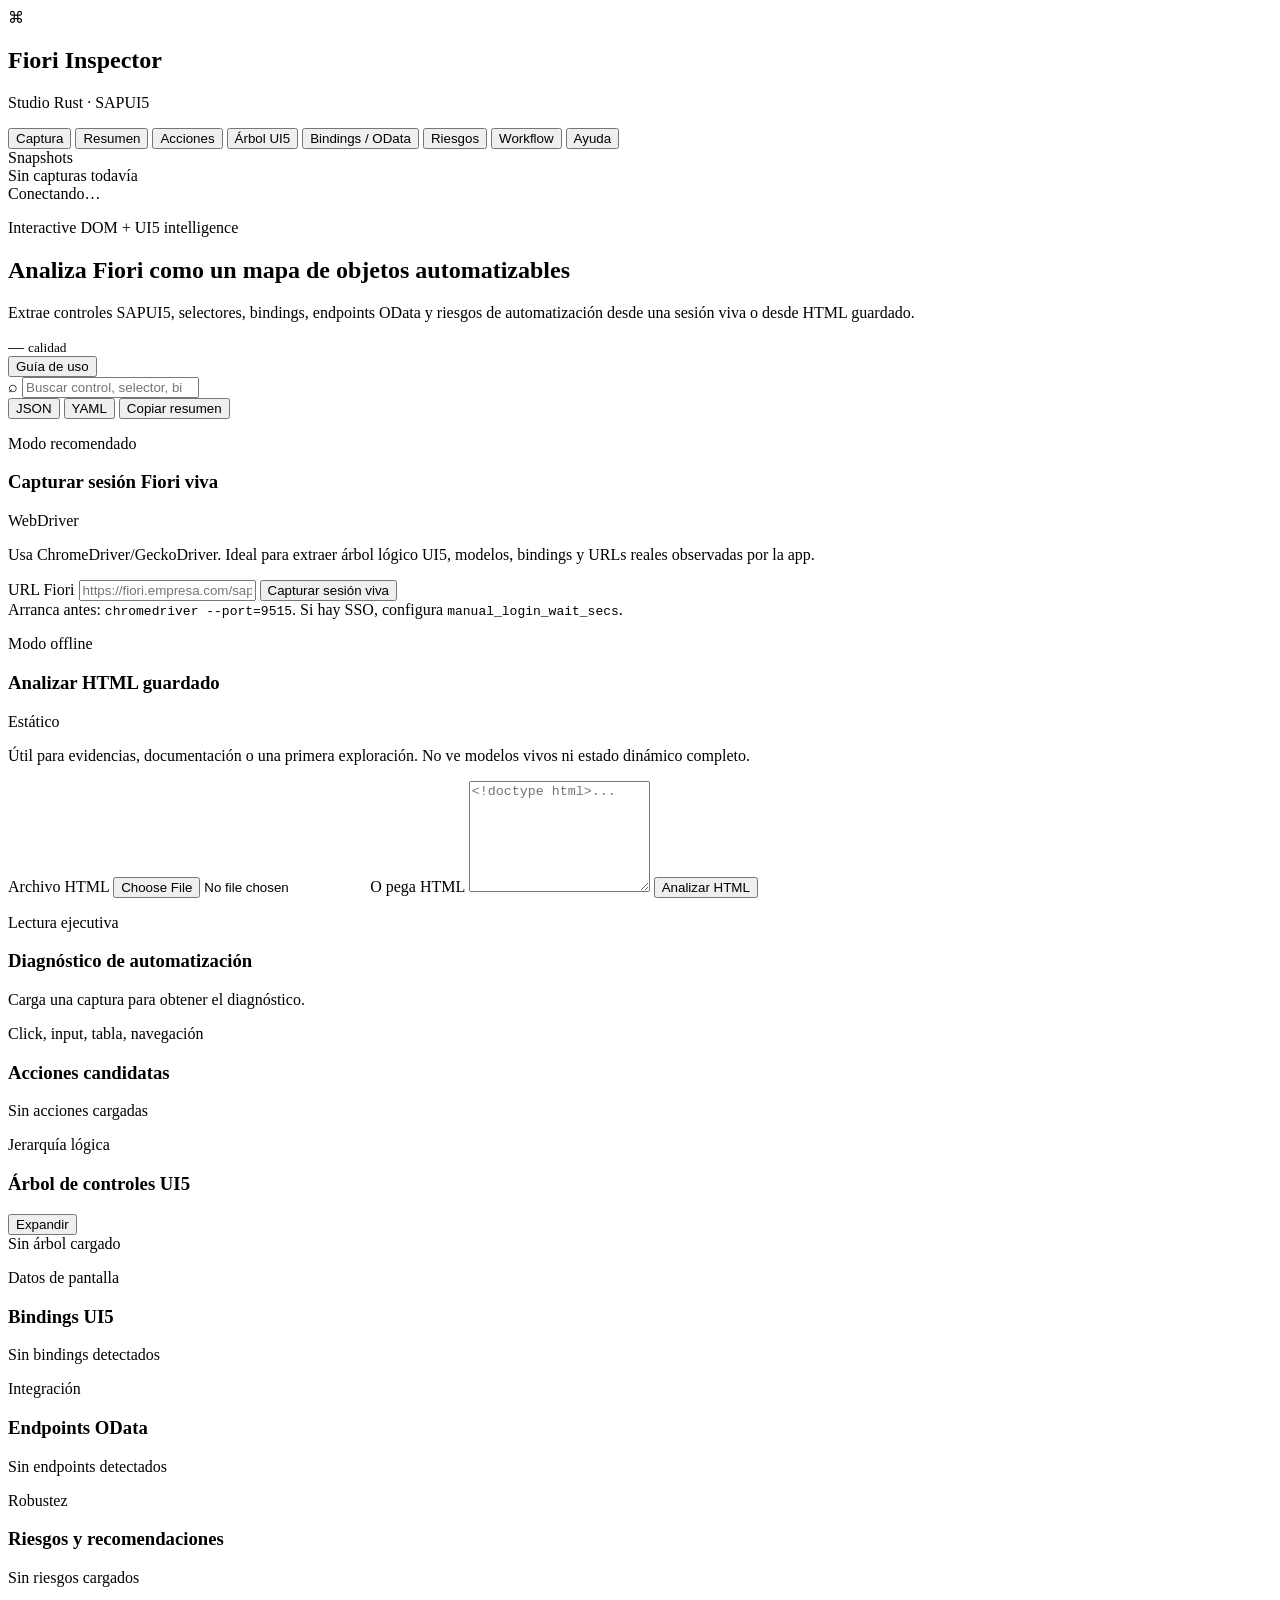
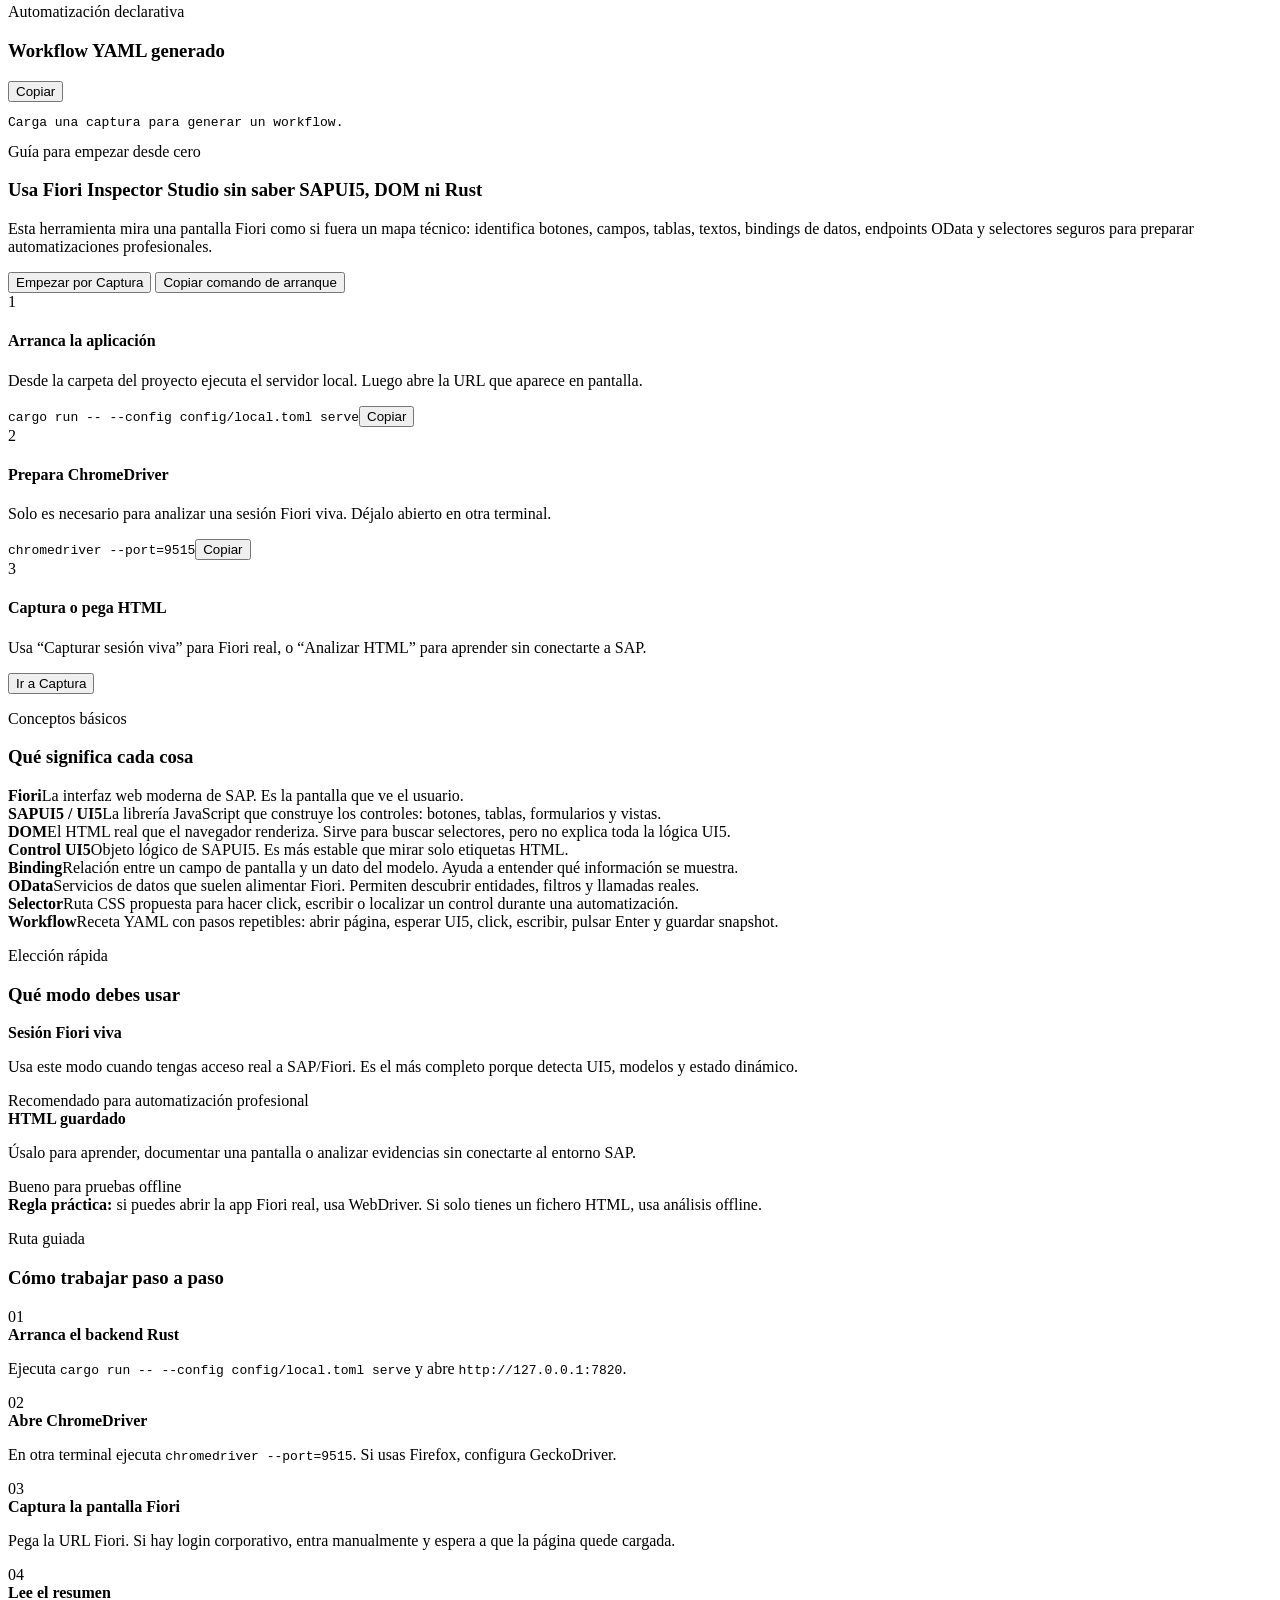
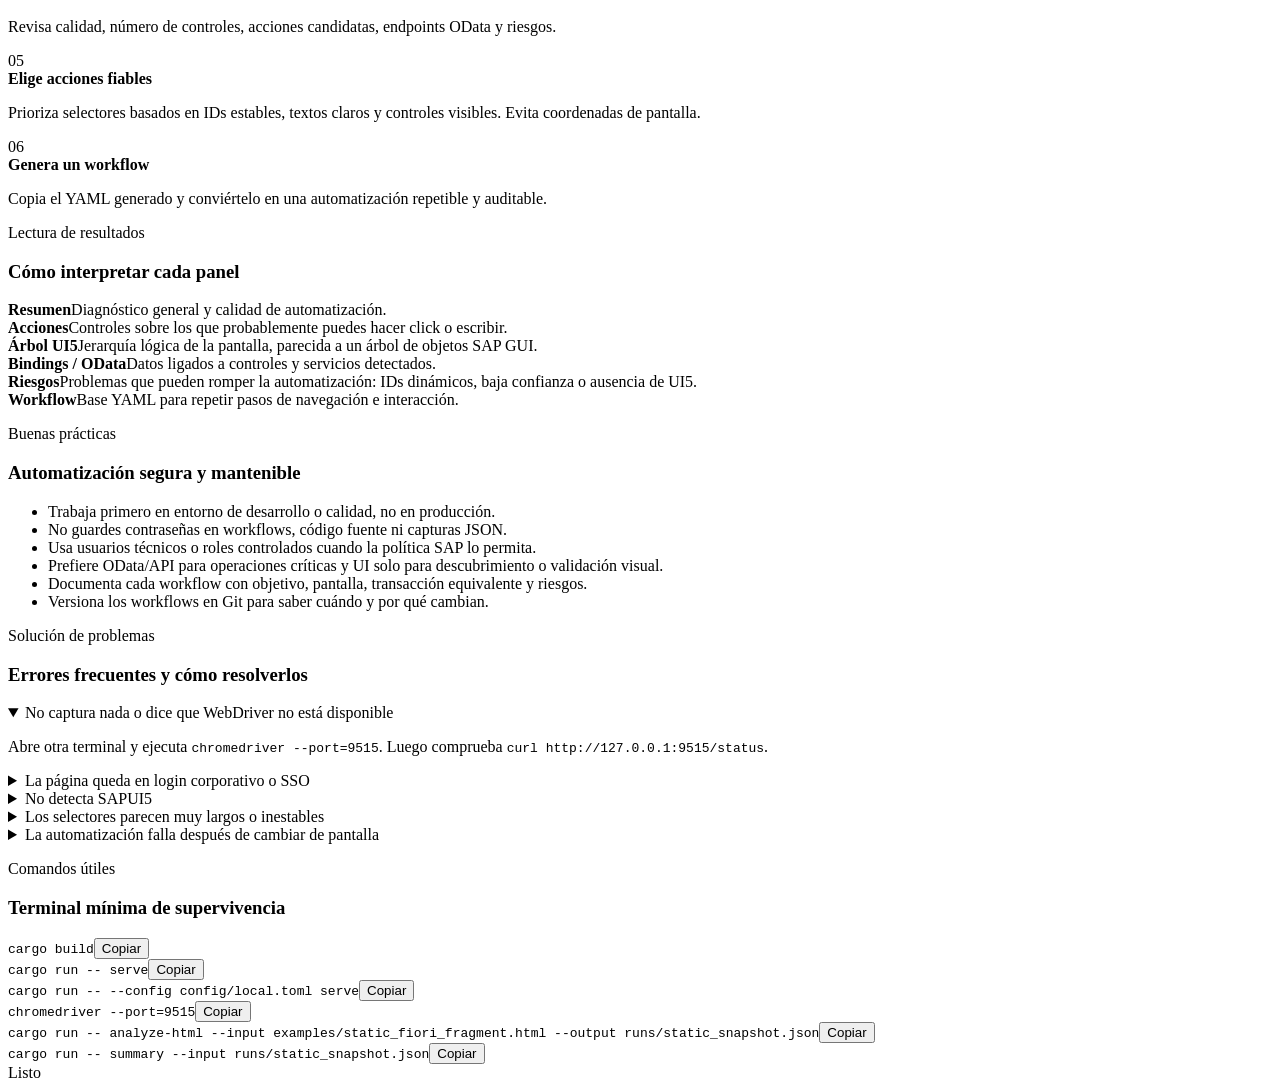
==== static/index.html @ 7b2f5b08 "Initial release: Fiori Inspector Studio in Rust" ====
<!doctype html>
<html lang="es">
<head>
  <meta charset="utf-8" />
  <meta name="viewport" content="width=device-width, initial-scale=1" />
  <title>Fiori Inspector Studio</title>
  <link rel="stylesheet" href="/styles.css" />
</head>
<body>
  <div class="aurora aurora-one"></div>
  <div class="aurora aurora-two"></div>

  <main class="shell">
    <aside class="sidebar glass">
      <div class="brand">
        <div class="logo">⌘</div>
        <div>
          <h1>Fiori Inspector</h1>
          <p>Studio Rust · SAPUI5</p>
        </div>
      </div>

      <nav class="nav">
        <button class="nav-item active" data-view="capture">Captura</button>
        <button class="nav-item" data-view="overview">Resumen</button>
        <button class="nav-item" data-view="actions">Acciones</button>
        <button class="nav-item" data-view="tree">Árbol UI5</button>
        <button class="nav-item" data-view="bindings">Bindings / OData</button>
        <button class="nav-item" data-view="risks">Riesgos</button>
        <button class="nav-item" data-view="workflow">Workflow</button>
        <button class="nav-item help-nav" data-view="help">Ayuda</button>
      </nav>

      <section class="history">
        <div class="section-title">Snapshots</div>
        <div id="snapshotList" class="snapshot-list empty">Sin capturas todavía</div>
      </section>

      <footer class="side-footer">
        <span id="healthDot" class="dot"></span>
        <span id="healthText">Conectando…</span>
      </footer>
    </aside>

    <section class="content">
      <header class="hero glass">
        <div>
          <p class="eyebrow">Interactive DOM + UI5 intelligence</p>
          <h2>Analiza Fiori como un mapa de objetos automatizables</h2>
          <p class="hero-text">Extrae controles SAPUI5, selectores, bindings, endpoints OData y riesgos de automatización desde una sesión viva o desde HTML guardado.</p>
        </div>
        <div class="hero-side">
          <div class="score-ring" id="scoreRing">
            <span id="scoreValue">—</span>
            <small>calidad</small>
          </div>
          <button class="ghost help-pill" id="openHelpBtn">Guía de uso</button>
        </div>
      </header>

      <section class="toolbar glass">
        <div class="search-wrap">
          <span>⌕</span>
          <input id="globalSearch" type="search" placeholder="Buscar control, selector, binding, texto…" />
        </div>
        <button class="ghost" id="downloadJsonBtn">JSON</button>
        <button class="ghost" id="downloadWorkflowBtn">YAML</button>
        <button class="primary" id="copySummaryBtn">Copiar resumen</button>
      </section>

      <section id="capture" class="view active-view">
        <div class="grid two">
          <article class="card glass">
            <div class="card-head">
              <div>
                <p class="eyebrow">Modo recomendado</p>
                <h3>Capturar sesión Fiori viva</h3>
              </div>
              <span class="pill">WebDriver</span>
            </div>
            <p class="muted">Usa ChromeDriver/GeckoDriver. Ideal para extraer árbol lógico UI5, modelos, bindings y URLs reales observadas por la app.</p>
            <label class="field">
              <span>URL Fiori</span>
              <input id="browserUrl" placeholder="https://fiori.empresa.com/sap/bc/ui2/flp#..." />
            </label>
            <button class="primary wide" id="captureBrowserBtn">Capturar sesión viva</button>
            <div class="hint">Arranca antes: <code>chromedriver --port=9515</code>. Si hay SSO, configura <code>manual_login_wait_secs</code>.</div>
          </article>

          <article class="card glass">
            <div class="card-head">
              <div>
                <p class="eyebrow">Modo offline</p>
                <h3>Analizar HTML guardado</h3>
              </div>
              <span class="pill subtle">Estático</span>
            </div>
            <p class="muted">Útil para evidencias, documentación o una primera exploración. No ve modelos vivos ni estado dinámico completo.</p>
            <label class="field file-field">
              <span>Archivo HTML</span>
              <input id="htmlFile" type="file" accept=".html,.htm,text/html" />
            </label>
            <label class="field">
              <span>O pega HTML</span>
              <textarea id="htmlPaste" rows="7" placeholder="<!doctype html>..."></textarea>
            </label>
            <button class="secondary wide" id="analyzeHtmlBtn">Analizar HTML</button>
          </article>
        </div>
      </section>

      <section id="overview" class="view">
        <div id="metricGrid" class="metrics"></div>
        <article class="card glass">
          <div class="card-head">
            <div>
              <p class="eyebrow">Lectura ejecutiva</p>
              <h3>Diagnóstico de automatización</h3>
            </div>
          </div>
          <p id="executiveSummary" class="summary-text">Carga una captura para obtener el diagnóstico.</p>
          <div id="patterns" class="chips"></div>
        </article>
      </section>

      <section id="actions" class="view">
        <article class="card glass">
          <div class="card-head">
            <div>
              <p class="eyebrow">Click, input, tabla, navegación</p>
              <h3>Acciones candidatas</h3>
            </div>
          </div>
          <div id="actionsList" class="object-list empty">Sin acciones cargadas</div>
        </article>
      </section>

      <section id="tree" class="view">
        <article class="card glass">
          <div class="card-head">
            <div>
              <p class="eyebrow">Jerarquía lógica</p>
              <h3>Árbol de controles UI5</h3>
            </div>
            <button class="ghost" id="expandTreeBtn">Expandir</button>
          </div>
          <div id="treeView" class="tree empty">Sin árbol cargado</div>
        </article>
      </section>

      <section id="bindings" class="view">
        <div class="grid two">
          <article class="card glass">
            <div class="card-head">
              <div>
                <p class="eyebrow">Datos de pantalla</p>
                <h3>Bindings UI5</h3>
              </div>
            </div>
            <div id="bindingsList" class="object-list empty">Sin bindings detectados</div>
          </article>
          <article class="card glass">
            <div class="card-head">
              <div>
                <p class="eyebrow">Integración</p>
                <h3>Endpoints OData</h3>
              </div>
            </div>
            <div id="odataList" class="object-list empty">Sin endpoints detectados</div>
          </article>
        </div>
      </section>

      <section id="risks" class="view">
        <article class="card glass">
          <div class="card-head">
            <div>
              <p class="eyebrow">Robustez</p>
              <h3>Riesgos y recomendaciones</h3>
            </div>
          </div>
          <div id="riskList" class="object-list empty">Sin riesgos cargados</div>
          <div id="recommendations" class="recommendations"></div>
        </article>
      </section>

      <section id="workflow" class="view">
        <article class="card glass">
          <div class="card-head">
            <div>
              <p class="eyebrow">Automatización declarativa</p>
              <h3>Workflow YAML generado</h3>
            </div>
            <button class="ghost" id="copyWorkflowBtn">Copiar</button>
          </div>
          <pre id="workflowYaml" class="code-block">Carga una captura para generar un workflow.</pre>
        </article>
      </section>


      <section id="help" class="view">
        <article class="card glass help-hero-card">
          <div class="help-kicker">Guía para empezar desde cero</div>
          <h3>Usa Fiori Inspector Studio sin saber SAPUI5, DOM ni Rust</h3>
          <p class="help-lead">
            Esta herramienta mira una pantalla Fiori como si fuera un mapa técnico: identifica botones, campos, tablas, textos,
            bindings de datos, endpoints OData y selectores seguros para preparar automatizaciones profesionales.
          </p>
          <div class="help-actions">
            <button class="primary" id="helpStartBtn">Empezar por Captura</button>
            <button class="ghost copy-command" data-copy="cargo run -- --config config/local.toml serve">Copiar comando de arranque</button>
          </div>
        </article>

        <div class="help-grid three">
          <article class="help-card glass">
            <span class="help-icon">1</span>
            <h4>Arranca la aplicación</h4>
            <p>Desde la carpeta del proyecto ejecuta el servidor local. Luego abre la URL que aparece en pantalla.</p>
            <div class="command-line"><code>cargo run -- --config config/local.toml serve</code><button class="mini copy-command" data-copy="cargo run -- --config config/local.toml serve">Copiar</button></div>
          </article>
          <article class="help-card glass">
            <span class="help-icon">2</span>
            <h4>Prepara ChromeDriver</h4>
            <p>Solo es necesario para analizar una sesión Fiori viva. Déjalo abierto en otra terminal.</p>
            <div class="command-line"><code>chromedriver --port=9515</code><button class="mini copy-command" data-copy="chromedriver --port=9515">Copiar</button></div>
          </article>
          <article class="help-card glass">
            <span class="help-icon">3</span>
            <h4>Captura o pega HTML</h4>
            <p>Usa “Capturar sesión viva” para Fiori real, o “Analizar HTML” para aprender sin conectarte a SAP.</p>
            <button class="secondary wide" id="helpOpenCaptureBtn">Ir a Captura</button>
          </article>
        </div>

        <div class="grid two help-section-grid">
          <article class="card glass">
            <div class="card-head">
              <div>
                <p class="eyebrow">Conceptos básicos</p>
                <h3>Qué significa cada cosa</h3>
              </div>
            </div>
            <div class="concept-list">
              <div class="concept"><strong>Fiori</strong><span>La interfaz web moderna de SAP. Es la pantalla que ve el usuario.</span></div>
              <div class="concept"><strong>SAPUI5 / UI5</strong><span>La librería JavaScript que construye los controles: botones, tablas, formularios y vistas.</span></div>
              <div class="concept"><strong>DOM</strong><span>El HTML real que el navegador renderiza. Sirve para buscar selectores, pero no explica toda la lógica UI5.</span></div>
              <div class="concept"><strong>Control UI5</strong><span>Objeto lógico de SAPUI5. Es más estable que mirar solo etiquetas HTML.</span></div>
              <div class="concept"><strong>Binding</strong><span>Relación entre un campo de pantalla y un dato del modelo. Ayuda a entender qué información se muestra.</span></div>
              <div class="concept"><strong>OData</strong><span>Servicios de datos que suelen alimentar Fiori. Permiten descubrir entidades, filtros y llamadas reales.</span></div>
              <div class="concept"><strong>Selector</strong><span>Ruta CSS propuesta para hacer click, escribir o localizar un control durante una automatización.</span></div>
              <div class="concept"><strong>Workflow</strong><span>Receta YAML con pasos repetibles: abrir página, esperar UI5, click, escribir, pulsar Enter y guardar snapshot.</span></div>
            </div>
          </article>

          <article class="card glass">
            <div class="card-head">
              <div>
                <p class="eyebrow">Elección rápida</p>
                <h3>Qué modo debes usar</h3>
              </div>
            </div>
            <div class="decision-cards">
              <div class="decision-card recommended">
                <strong>Sesión Fiori viva</strong>
                <p>Usa este modo cuando tengas acceso real a SAP/Fiori. Es el más completo porque detecta UI5, modelos y estado dinámico.</p>
                <span>Recomendado para automatización profesional</span>
              </div>
              <div class="decision-card">
                <strong>HTML guardado</strong>
                <p>Úsalo para aprender, documentar una pantalla o analizar evidencias sin conectarte al entorno SAP.</p>
                <span>Bueno para pruebas offline</span>
              </div>
            </div>
            <div class="callout info">
              <strong>Regla práctica:</strong> si puedes abrir la app Fiori real, usa WebDriver. Si solo tienes un fichero HTML, usa análisis offline.
            </div>
          </article>
        </div>

        <article class="card glass">
          <div class="card-head">
            <div>
              <p class="eyebrow">Ruta guiada</p>
              <h3>Cómo trabajar paso a paso</h3>
            </div>
          </div>
          <div class="timeline">
            <div class="timeline-step"><span>01</span><div><strong>Arranca el backend Rust</strong><p>Ejecuta <code>cargo run -- --config config/local.toml serve</code> y abre <code>http://127.0.0.1:7820</code>.</p></div></div>
            <div class="timeline-step"><span>02</span><div><strong>Abre ChromeDriver</strong><p>En otra terminal ejecuta <code>chromedriver --port=9515</code>. Si usas Firefox, configura GeckoDriver.</p></div></div>
            <div class="timeline-step"><span>03</span><div><strong>Captura la pantalla Fiori</strong><p>Pega la URL Fiori. Si hay login corporativo, entra manualmente y espera a que la página quede cargada.</p></div></div>
            <div class="timeline-step"><span>04</span><div><strong>Lee el resumen</strong><p>Revisa calidad, número de controles, acciones candidatas, endpoints OData y riesgos.</p></div></div>
            <div class="timeline-step"><span>05</span><div><strong>Elige acciones fiables</strong><p>Prioriza selectores basados en IDs estables, textos claros y controles visibles. Evita coordenadas de pantalla.</p></div></div>
            <div class="timeline-step"><span>06</span><div><strong>Genera un workflow</strong><p>Copia el YAML generado y conviértelo en una automatización repetible y auditable.</p></div></div>
          </div>
        </article>

        <div class="grid two help-section-grid">
          <article class="card glass">
            <div class="card-head">
              <div>
                <p class="eyebrow">Lectura de resultados</p>
                <h3>Cómo interpretar cada panel</h3>
              </div>
            </div>
            <div class="panel-guide">
              <div><b>Resumen</b><span>Diagnóstico general y calidad de automatización.</span></div>
              <div><b>Acciones</b><span>Controles sobre los que probablemente puedes hacer click o escribir.</span></div>
              <div><b>Árbol UI5</b><span>Jerarquía lógica de la pantalla, parecida a un árbol de objetos SAP GUI.</span></div>
              <div><b>Bindings / OData</b><span>Datos ligados a controles y servicios detectados.</span></div>
              <div><b>Riesgos</b><span>Problemas que pueden romper la automatización: IDs dinámicos, baja confianza o ausencia de UI5.</span></div>
              <div><b>Workflow</b><span>Base YAML para repetir pasos de navegación e interacción.</span></div>
            </div>
          </article>

          <article class="card glass">
            <div class="card-head">
              <div>
                <p class="eyebrow">Buenas prácticas</p>
                <h3>Automatización segura y mantenible</h3>
              </div>
            </div>
            <ul class="beautiful-list">
              <li>Trabaja primero en entorno de desarrollo o calidad, no en producción.</li>
              <li>No guardes contraseñas en workflows, código fuente ni capturas JSON.</li>
              <li>Usa usuarios técnicos o roles controlados cuando la política SAP lo permita.</li>
              <li>Prefiere OData/API para operaciones críticas y UI solo para descubrimiento o validación visual.</li>
              <li>Documenta cada workflow con objetivo, pantalla, transacción equivalente y riesgos.</li>
              <li>Versiona los workflows en Git para saber cuándo y por qué cambian.</li>
            </ul>
          </article>
        </div>

        <article class="card glass">
          <div class="card-head">
            <div>
              <p class="eyebrow">Solución de problemas</p>
              <h3>Errores frecuentes y cómo resolverlos</h3>
            </div>
          </div>
          <div class="faq">
            <details open>
              <summary>No captura nada o dice que WebDriver no está disponible</summary>
              <p>Abre otra terminal y ejecuta <code>chromedriver --port=9515</code>. Luego comprueba <code>curl http://127.0.0.1:9515/status</code>.</p>
            </details>
            <details>
              <summary>La página queda en login corporativo o SSO</summary>
              <p>Configura más tiempo de espera en <code>config/local.toml</code>, parámetro <code>manual_login_wait_secs</code>, para poder autenticarte manualmente.</p>
            </details>
            <details>
              <summary>No detecta SAPUI5</summary>
              <p>Puede que la pantalla esté dentro de un iframe, no sea Fiori/SAPUI5, o todavía no haya terminado de cargar. Prueba a esperar más tiempo o analizar desde una URL más interna.</p>
            </details>
            <details>
              <summary>Los selectores parecen muy largos o inestables</summary>
              <p>Prioriza candidatos como <code>[id$='--nombreControl']</code>, textos visibles, roles ARIA y controles con alta confianza. Evita selectores con índices frágiles.</p>
            </details>
            <details>
              <summary>La automatización falla después de cambiar de pantalla</summary>
              <p>Añade pasos de espera, captura un nuevo snapshot después de cada navegación y usa selectores del estado final, no del estado inicial.</p>
            </details>
          </div>
        </article>

        <article class="card glass">
          <div class="card-head">
            <div>
              <p class="eyebrow">Comandos útiles</p>
              <h3>Terminal mínima de supervivencia</h3>
            </div>
          </div>
          <div class="command-grid">
            <div class="command-line"><code>cargo build</code><button class="mini copy-command" data-copy="cargo build">Copiar</button></div>
            <div class="command-line"><code>cargo run -- serve</code><button class="mini copy-command" data-copy="cargo run -- serve">Copiar</button></div>
            <div class="command-line"><code>cargo run -- --config config/local.toml serve</code><button class="mini copy-command" data-copy="cargo run -- --config config/local.toml serve">Copiar</button></div>
            <div class="command-line"><code>chromedriver --port=9515</code><button class="mini copy-command" data-copy="chromedriver --port=9515">Copiar</button></div>
            <div class="command-line"><code>cargo run -- analyze-html --input examples/static_fiori_fragment.html --output runs/static_snapshot.json</code><button class="mini copy-command" data-copy="cargo run -- analyze-html --input examples/static_fiori_fragment.html --output runs/static_snapshot.json">Copiar</button></div>
            <div class="command-line"><code>cargo run -- summary --input runs/static_snapshot.json</code><button class="mini copy-command" data-copy="cargo run -- summary --input runs/static_snapshot.json">Copiar</button></div>
          </div>
        </article>
      </section>
    </section>
  </main>

  <div id="toast" class="toast">Listo</div>
  <script src="/app.js"></script>
</body>
</html>
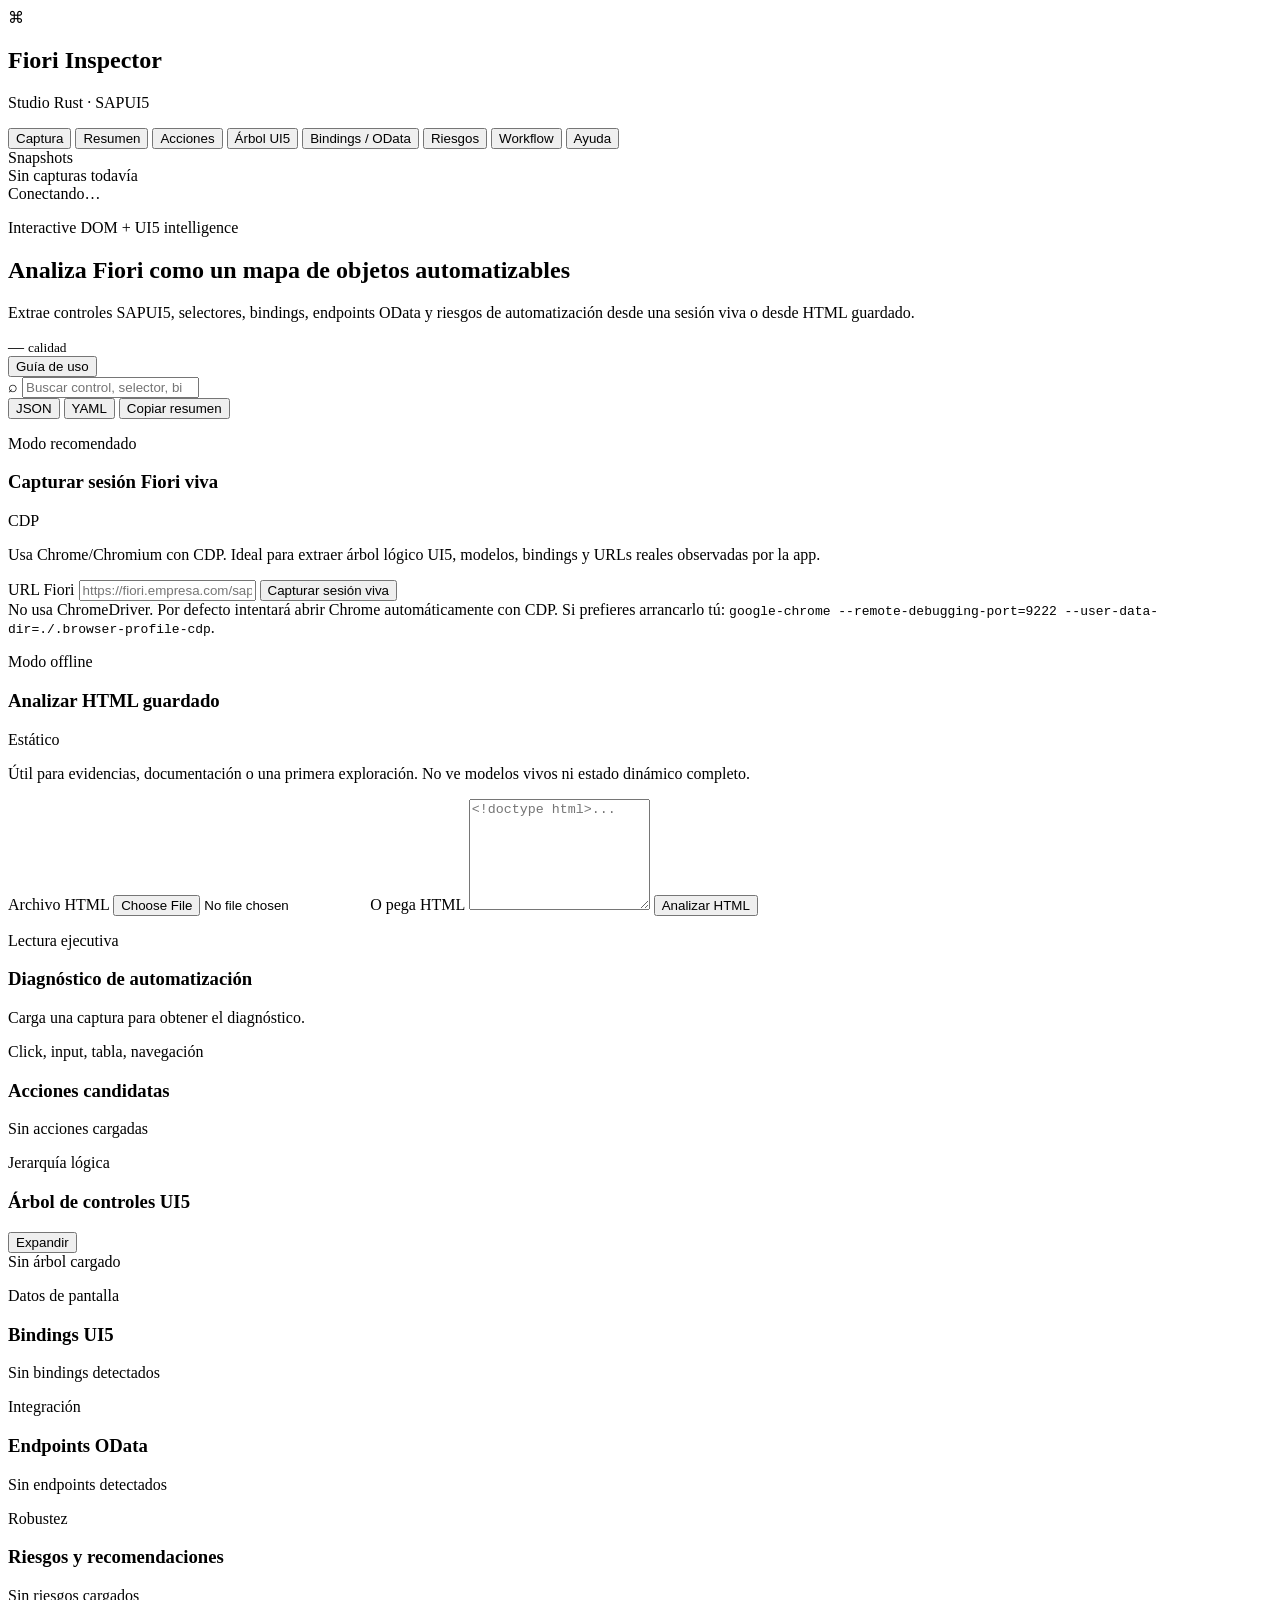
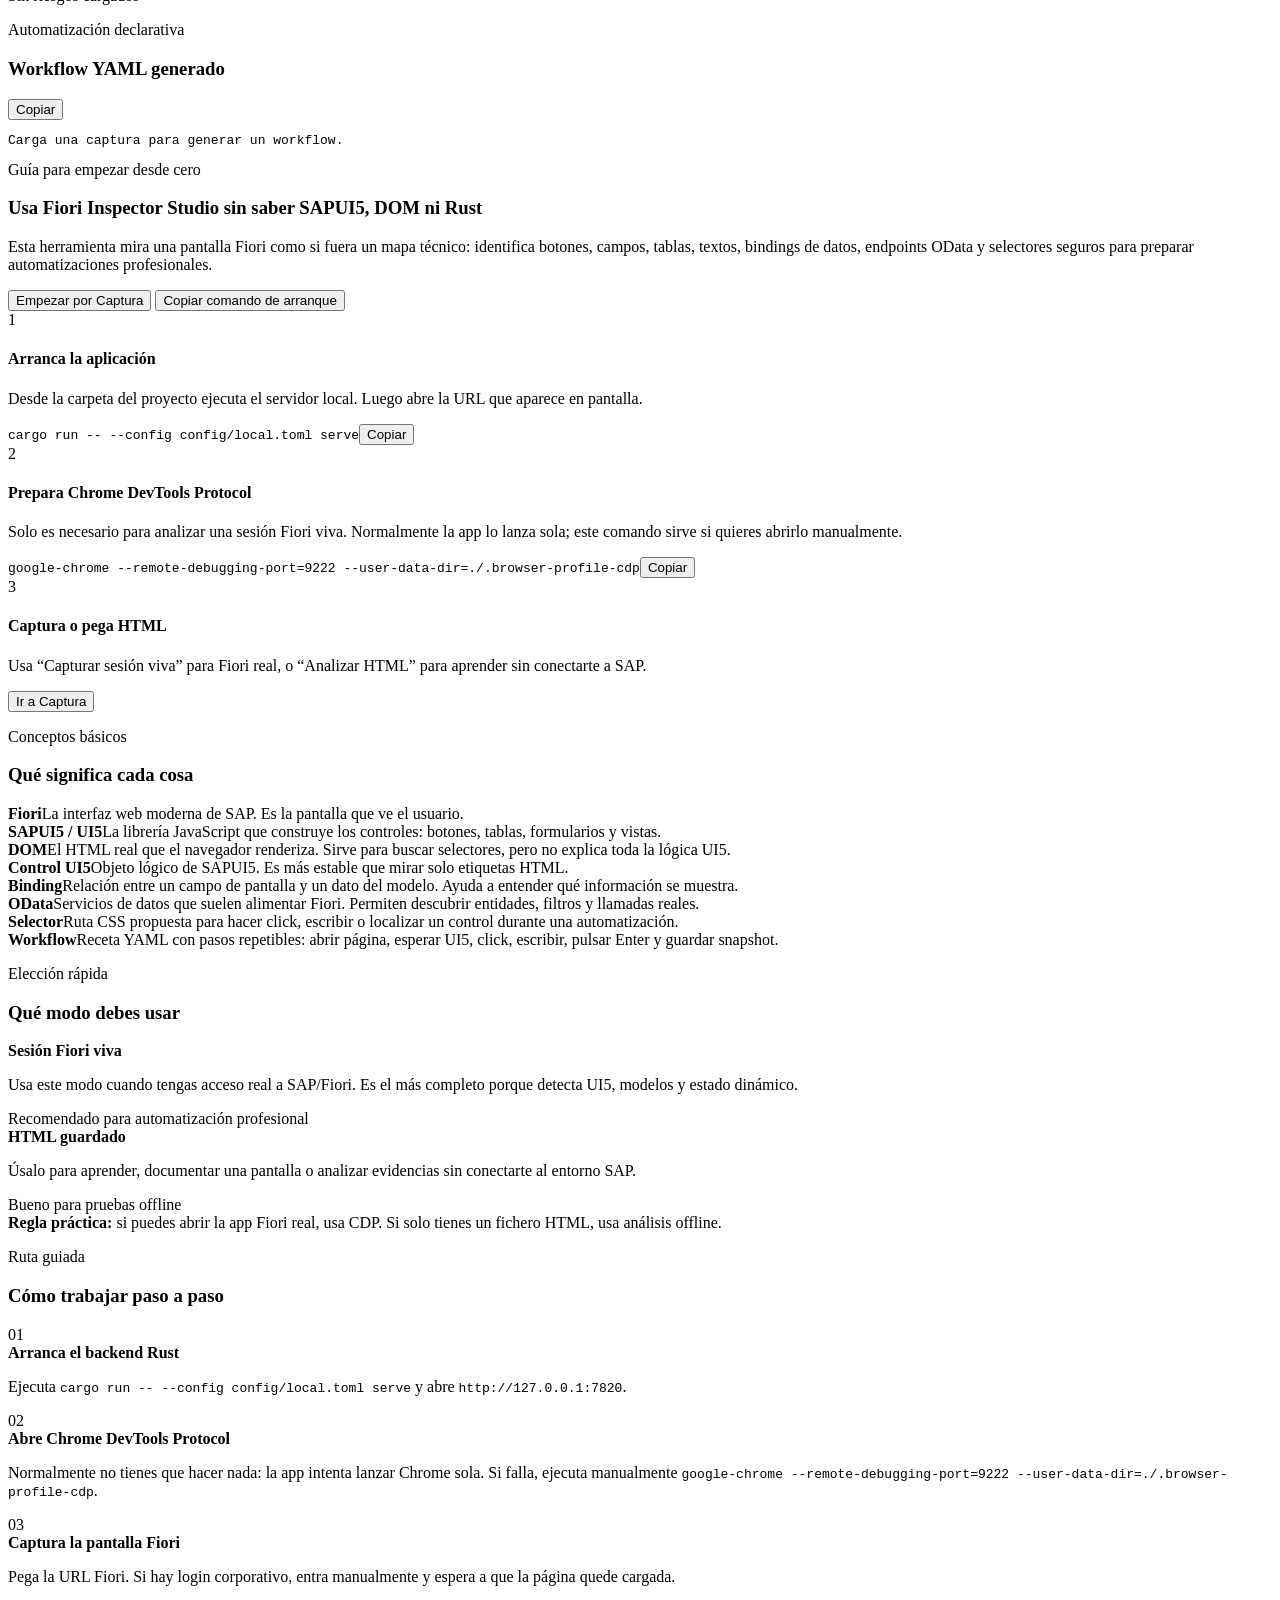
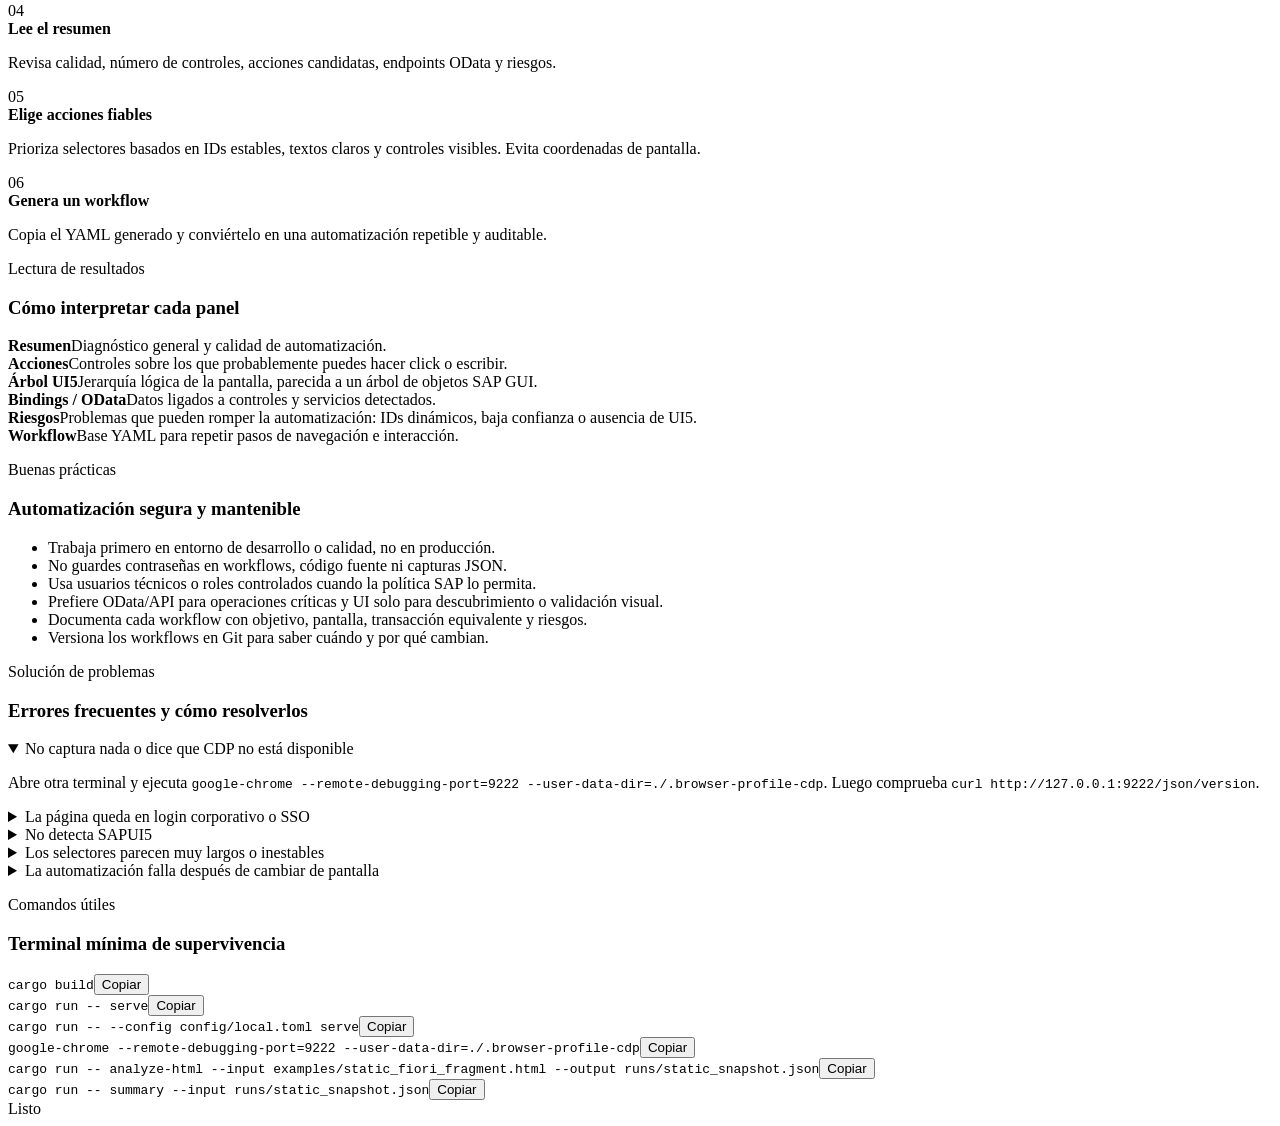
==== commit e0e21ce5: "Release CDP-based Fiori Inspector Studio" ====
--- a/static/index.html
+++ b/static/index.html
@@ -76,15 +76,15 @@
                 <p class="eyebrow">Modo recomendado</p>
                 <h3>Capturar sesión Fiori viva</h3>
               </div>
-              <span class="pill">WebDriver</span>
-            </div>
-            <p class="muted">Usa ChromeDriver/GeckoDriver. Ideal para extraer árbol lógico UI5, modelos, bindings y URLs reales observadas por la app.</p>
+              <span class="pill">CDP</span>
+            </div>
+            <p class="muted">Usa Chrome/Chromium con CDP. Ideal para extraer árbol lógico UI5, modelos, bindings y URLs reales observadas por la app.</p>
             <label class="field">
               <span>URL Fiori</span>
               <input id="browserUrl" placeholder="https://fiori.empresa.com/sap/bc/ui2/flp#..." />
             </label>
             <button class="primary wide" id="captureBrowserBtn">Capturar sesión viva</button>
-            <div class="hint">Arranca antes: <code>chromedriver --port=9515</code>. Si hay SSO, configura <code>manual_login_wait_secs</code>.</div>
+            <div class="hint">No usa ChromeDriver. Por defecto intentará abrir Chrome automáticamente con CDP. Si prefieres arrancarlo tú: <code>google-chrome --remote-debugging-port=9222 --user-data-dir=./.browser-profile-cdp</code>.</div>
           </article>
 
           <article class="card glass">
@@ -221,9 +221,9 @@
           </article>
           <article class="help-card glass">
             <span class="help-icon">2</span>
-            <h4>Prepara ChromeDriver</h4>
-            <p>Solo es necesario para analizar una sesión Fiori viva. Déjalo abierto en otra terminal.</p>
-            <div class="command-line"><code>chromedriver --port=9515</code><button class="mini copy-command" data-copy="chromedriver --port=9515">Copiar</button></div>
+            <h4>Prepara Chrome DevTools Protocol</h4>
+            <p>Solo es necesario para analizar una sesión Fiori viva. Normalmente la app lo lanza sola; este comando sirve si quieres abrirlo manualmente.</p>
+            <div class="command-line"><code>google-chrome --remote-debugging-port=9222 --user-data-dir=./.browser-profile-cdp</code><button class="mini copy-command" data-copy="google-chrome --remote-debugging-port=9222 --user-data-dir=./.browser-profile-cdp">Copiar</button></div>
           </article>
           <article class="help-card glass">
             <span class="help-icon">3</span>
@@ -273,7 +273,7 @@
               </div>
             </div>
             <div class="callout info">
-              <strong>Regla práctica:</strong> si puedes abrir la app Fiori real, usa WebDriver. Si solo tienes un fichero HTML, usa análisis offline.
+              <strong>Regla práctica:</strong> si puedes abrir la app Fiori real, usa CDP. Si solo tienes un fichero HTML, usa análisis offline.
             </div>
           </article>
         </div>
@@ -287,7 +287,7 @@
           </div>
           <div class="timeline">
             <div class="timeline-step"><span>01</span><div><strong>Arranca el backend Rust</strong><p>Ejecuta <code>cargo run -- --config config/local.toml serve</code> y abre <code>http://127.0.0.1:7820</code>.</p></div></div>
-            <div class="timeline-step"><span>02</span><div><strong>Abre ChromeDriver</strong><p>En otra terminal ejecuta <code>chromedriver --port=9515</code>. Si usas Firefox, configura GeckoDriver.</p></div></div>
+            <div class="timeline-step"><span>02</span><div><strong>Abre Chrome DevTools Protocol</strong><p>Normalmente no tienes que hacer nada: la app intenta lanzar Chrome sola. Si falla, ejecuta manualmente <code>google-chrome --remote-debugging-port=9222 --user-data-dir=./.browser-profile-cdp</code>.</p></div></div>
             <div class="timeline-step"><span>03</span><div><strong>Captura la pantalla Fiori</strong><p>Pega la URL Fiori. Si hay login corporativo, entra manualmente y espera a que la página quede cargada.</p></div></div>
             <div class="timeline-step"><span>04</span><div><strong>Lee el resumen</strong><p>Revisa calidad, número de controles, acciones candidatas, endpoints OData y riesgos.</p></div></div>
             <div class="timeline-step"><span>05</span><div><strong>Elige acciones fiables</strong><p>Prioriza selectores basados en IDs estables, textos claros y controles visibles. Evita coordenadas de pantalla.</p></div></div>
@@ -340,8 +340,8 @@
           </div>
           <div class="faq">
             <details open>
-              <summary>No captura nada o dice que WebDriver no está disponible</summary>
-              <p>Abre otra terminal y ejecuta <code>chromedriver --port=9515</code>. Luego comprueba <code>curl http://127.0.0.1:9515/status</code>.</p>
+              <summary>No captura nada o dice que CDP no está disponible</summary>
+              <p>Abre otra terminal y ejecuta <code>google-chrome --remote-debugging-port=9222 --user-data-dir=./.browser-profile-cdp</code>. Luego comprueba <code>curl http://127.0.0.1:9222/json/version</code>.</p>
             </details>
             <details>
               <summary>La página queda en login corporativo o SSO</summary>
@@ -373,7 +373,7 @@
             <div class="command-line"><code>cargo build</code><button class="mini copy-command" data-copy="cargo build">Copiar</button></div>
             <div class="command-line"><code>cargo run -- serve</code><button class="mini copy-command" data-copy="cargo run -- serve">Copiar</button></div>
             <div class="command-line"><code>cargo run -- --config config/local.toml serve</code><button class="mini copy-command" data-copy="cargo run -- --config config/local.toml serve">Copiar</button></div>
-            <div class="command-line"><code>chromedriver --port=9515</code><button class="mini copy-command" data-copy="chromedriver --port=9515">Copiar</button></div>
+            <div class="command-line"><code>google-chrome --remote-debugging-port=9222 --user-data-dir=./.browser-profile-cdp</code><button class="mini copy-command" data-copy="google-chrome --remote-debugging-port=9222 --user-data-dir=./.browser-profile-cdp">Copiar</button></div>
             <div class="command-line"><code>cargo run -- analyze-html --input examples/static_fiori_fragment.html --output runs/static_snapshot.json</code><button class="mini copy-command" data-copy="cargo run -- analyze-html --input examples/static_fiori_fragment.html --output runs/static_snapshot.json">Copiar</button></div>
             <div class="command-line"><code>cargo run -- summary --input runs/static_snapshot.json</code><button class="mini copy-command" data-copy="cargo run -- summary --input runs/static_snapshot.json">Copiar</button></div>
           </div>
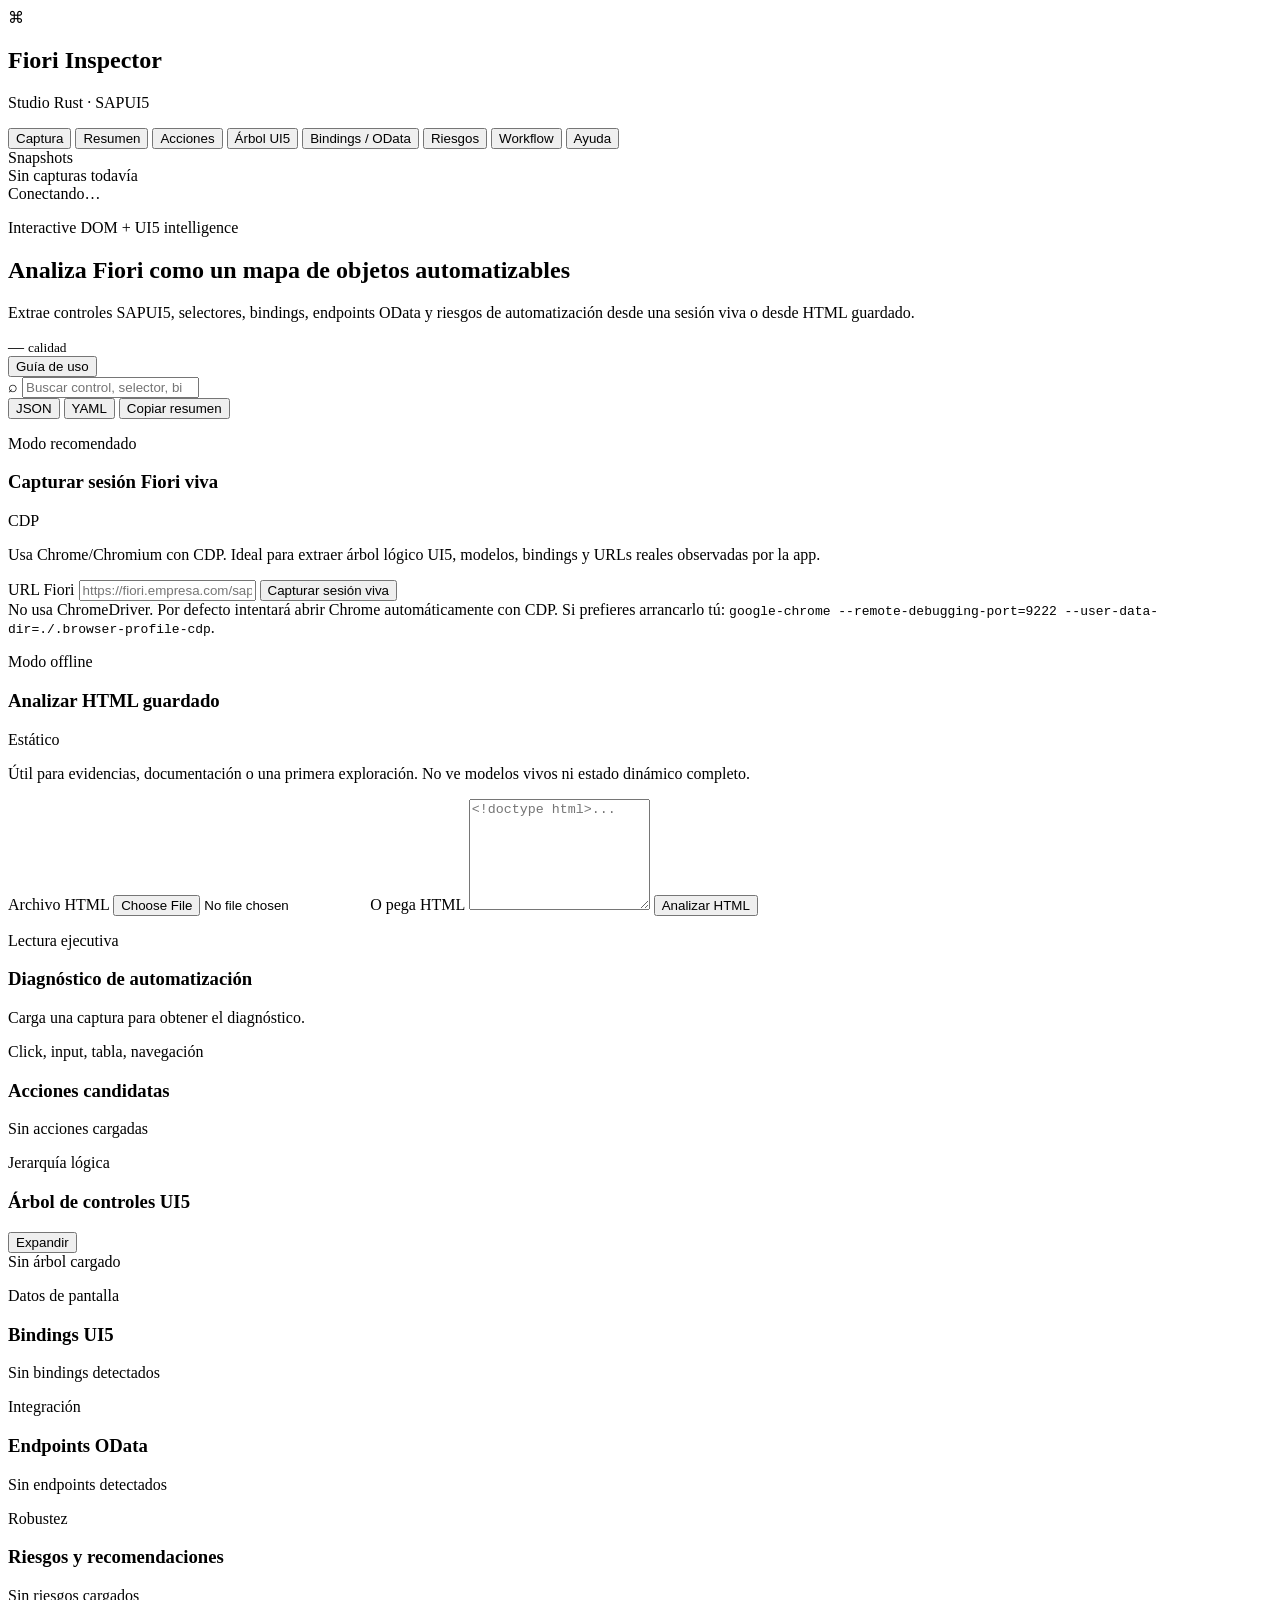
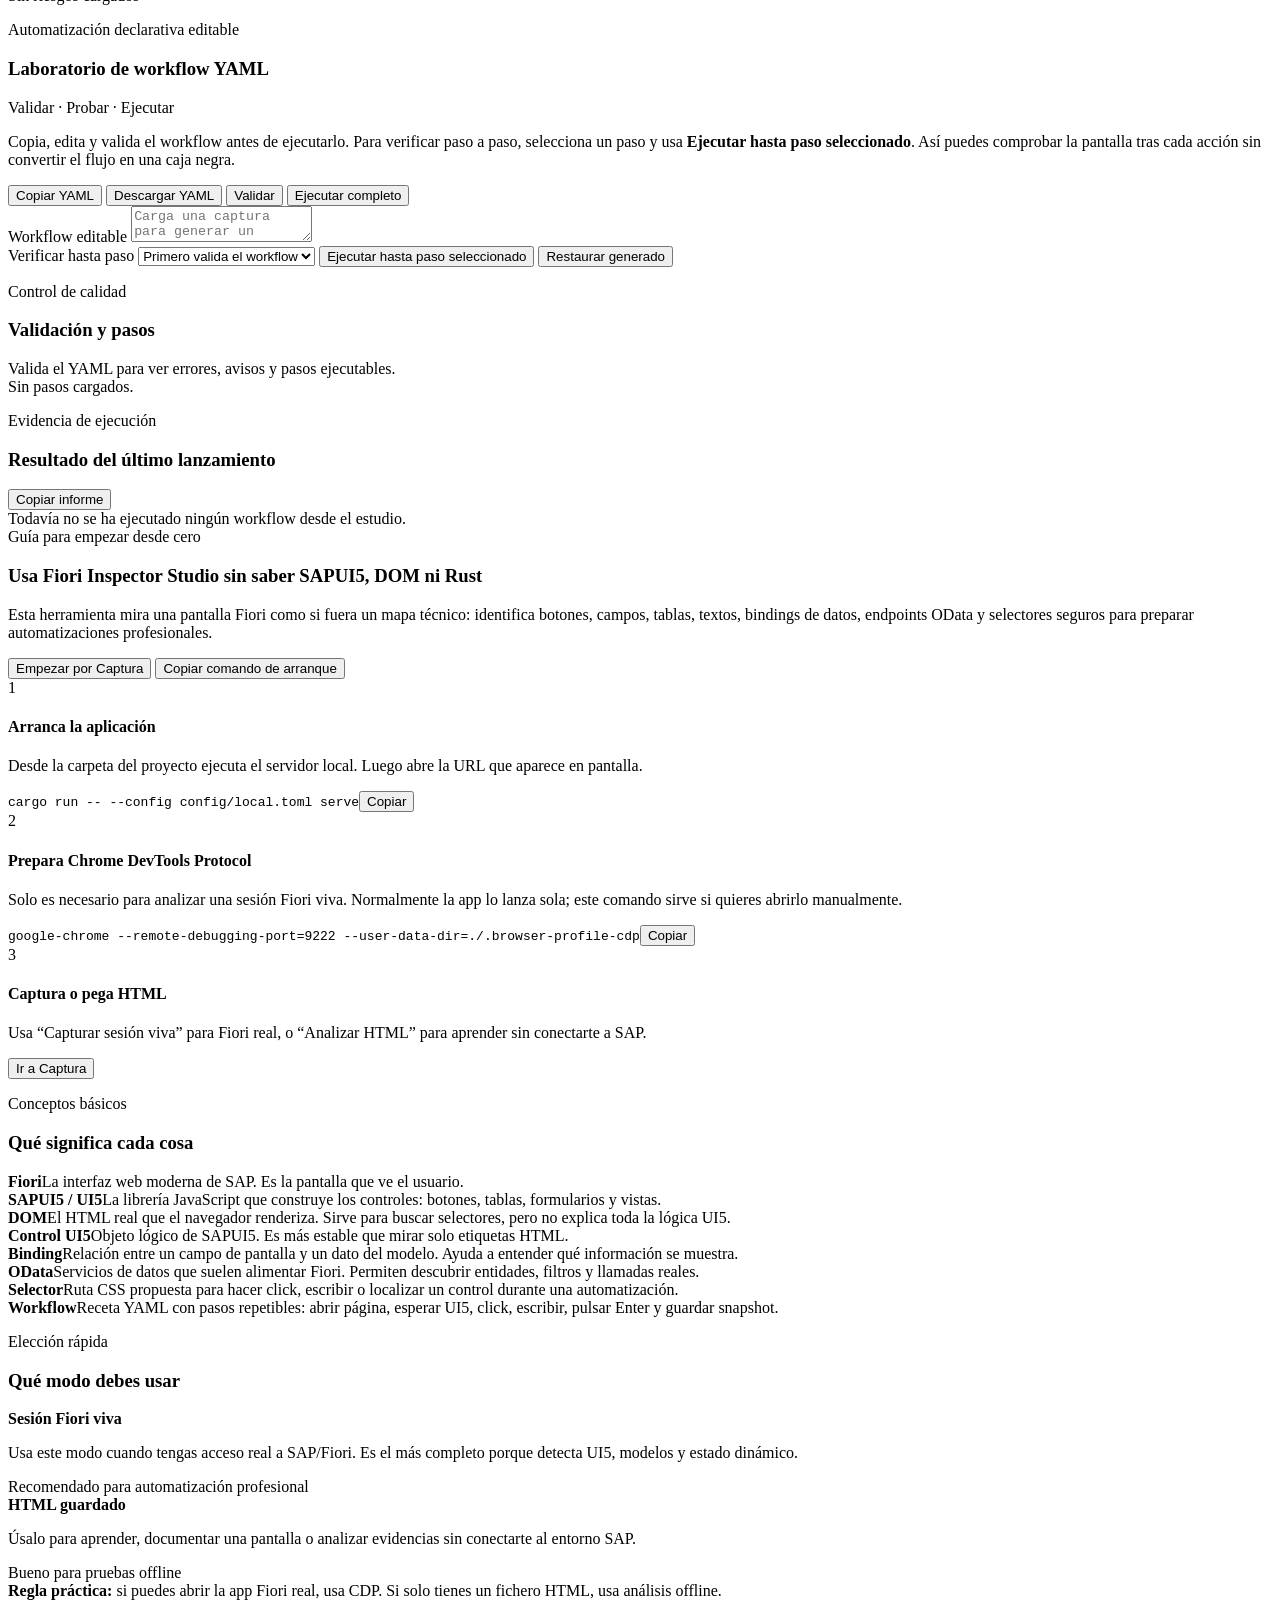
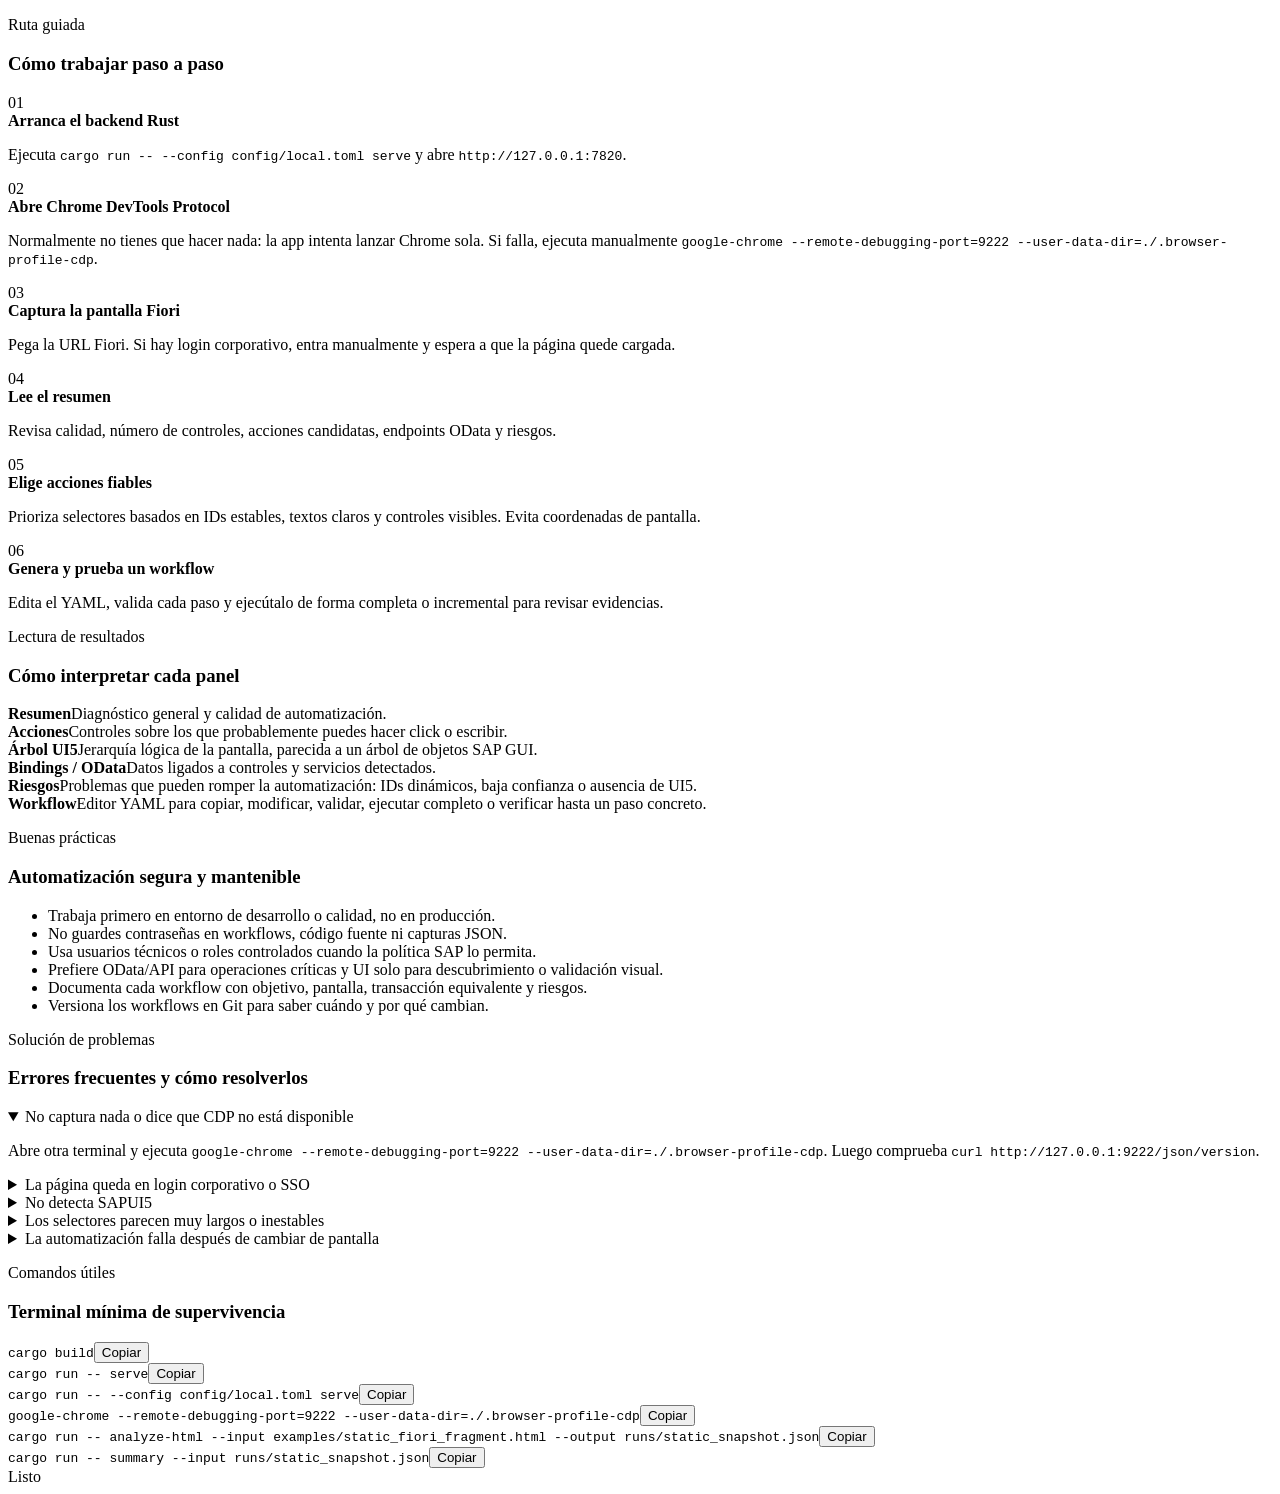
==== commit 9462abf9: "Add production-ready Fiori Inspector Studio with workflow editor" ====
--- a/static/index.html
+++ b/static/index.html
@@ -185,15 +185,66 @@
       </section>
 
       <section id="workflow" class="view">
-        <article class="card glass">
-          <div class="card-head">
-            <div>
-              <p class="eyebrow">Automatización declarativa</p>
-              <h3>Workflow YAML generado</h3>
-            </div>
-            <button class="ghost" id="copyWorkflowBtn">Copiar</button>
-          </div>
-          <pre id="workflowYaml" class="code-block">Carga una captura para generar un workflow.</pre>
+        <div class="workflow-lab-grid">
+          <article class="card glass workflow-editor-card">
+            <div class="card-head">
+              <div>
+                <p class="eyebrow">Automatización declarativa editable</p>
+                <h3>Laboratorio de workflow YAML</h3>
+              </div>
+              <span class="pill">Validar · Probar · Ejecutar</span>
+            </div>
+
+            <p class="muted">
+              Copia, edita y valida el workflow antes de ejecutarlo. Para verificar paso a paso, selecciona un paso y usa
+              <strong>Ejecutar hasta paso seleccionado</strong>. Así puedes comprobar la pantalla tras cada acción sin convertir el flujo en una caja negra.
+            </p>
+
+            <div class="workflow-toolbar">
+              <button class="ghost" id="copyWorkflowBtn">Copiar YAML</button>
+              <button class="ghost" id="downloadWorkflowEditorBtn">Descargar YAML</button>
+              <button class="secondary" id="validateWorkflowBtn">Validar</button>
+              <button class="primary" id="runWorkflowBtn">Ejecutar completo</button>
+            </div>
+
+            <label class="field">
+              <span>Workflow editable</span>
+              <textarea id="workflowEditor" class="workflow-editor" spellcheck="false" placeholder="Carga una captura para generar un workflow, o pega aquí tu YAML."></textarea>
+            </label>
+
+            <div class="workflow-runbar">
+              <label class="field compact-field">
+                <span>Verificar hasta paso</span>
+                <select id="workflowStepSelect">
+                  <option value="">Primero valida el workflow</option>
+                </select>
+              </label>
+              <button class="secondary" id="runUntilStepBtn">Ejecutar hasta paso seleccionado</button>
+              <button class="ghost" id="resetWorkflowBtn">Restaurar generado</button>
+            </div>
+          </article>
+
+          <aside class="card glass workflow-side-card">
+            <div class="card-head">
+              <div>
+                <p class="eyebrow">Control de calidad</p>
+                <h3>Validación y pasos</h3>
+              </div>
+            </div>
+            <div id="workflowValidation" class="workflow-validation empty">Valida el YAML para ver errores, avisos y pasos ejecutables.</div>
+            <div id="workflowStepList" class="workflow-step-list empty">Sin pasos cargados.</div>
+          </aside>
+        </div>
+
+        <article class="card glass workflow-report-card">
+          <div class="card-head">
+            <div>
+              <p class="eyebrow">Evidencia de ejecución</p>
+              <h3>Resultado del último lanzamiento</h3>
+            </div>
+            <button class="ghost" id="copyExecutionReportBtn">Copiar informe</button>
+          </div>
+          <div id="workflowExecution" class="workflow-execution empty">Todavía no se ha ejecutado ningún workflow desde el estudio.</div>
         </article>
       </section>
 
@@ -291,7 +342,7 @@
             <div class="timeline-step"><span>03</span><div><strong>Captura la pantalla Fiori</strong><p>Pega la URL Fiori. Si hay login corporativo, entra manualmente y espera a que la página quede cargada.</p></div></div>
             <div class="timeline-step"><span>04</span><div><strong>Lee el resumen</strong><p>Revisa calidad, número de controles, acciones candidatas, endpoints OData y riesgos.</p></div></div>
             <div class="timeline-step"><span>05</span><div><strong>Elige acciones fiables</strong><p>Prioriza selectores basados en IDs estables, textos claros y controles visibles. Evita coordenadas de pantalla.</p></div></div>
-            <div class="timeline-step"><span>06</span><div><strong>Genera un workflow</strong><p>Copia el YAML generado y conviértelo en una automatización repetible y auditable.</p></div></div>
+            <div class="timeline-step"><span>06</span><div><strong>Genera y prueba un workflow</strong><p>Edita el YAML, valida cada paso y ejecútalo de forma completa o incremental para revisar evidencias.</p></div></div>
           </div>
         </article>
 
@@ -309,7 +360,7 @@
               <div><b>Árbol UI5</b><span>Jerarquía lógica de la pantalla, parecida a un árbol de objetos SAP GUI.</span></div>
               <div><b>Bindings / OData</b><span>Datos ligados a controles y servicios detectados.</span></div>
               <div><b>Riesgos</b><span>Problemas que pueden romper la automatización: IDs dinámicos, baja confianza o ausencia de UI5.</span></div>
-              <div><b>Workflow</b><span>Base YAML para repetir pasos de navegación e interacción.</span></div>
+              <div><b>Workflow</b><span>Editor YAML para copiar, modificar, validar, ejecutar completo o verificar hasta un paso concreto.</span></div>
             </div>
           </article>
 
